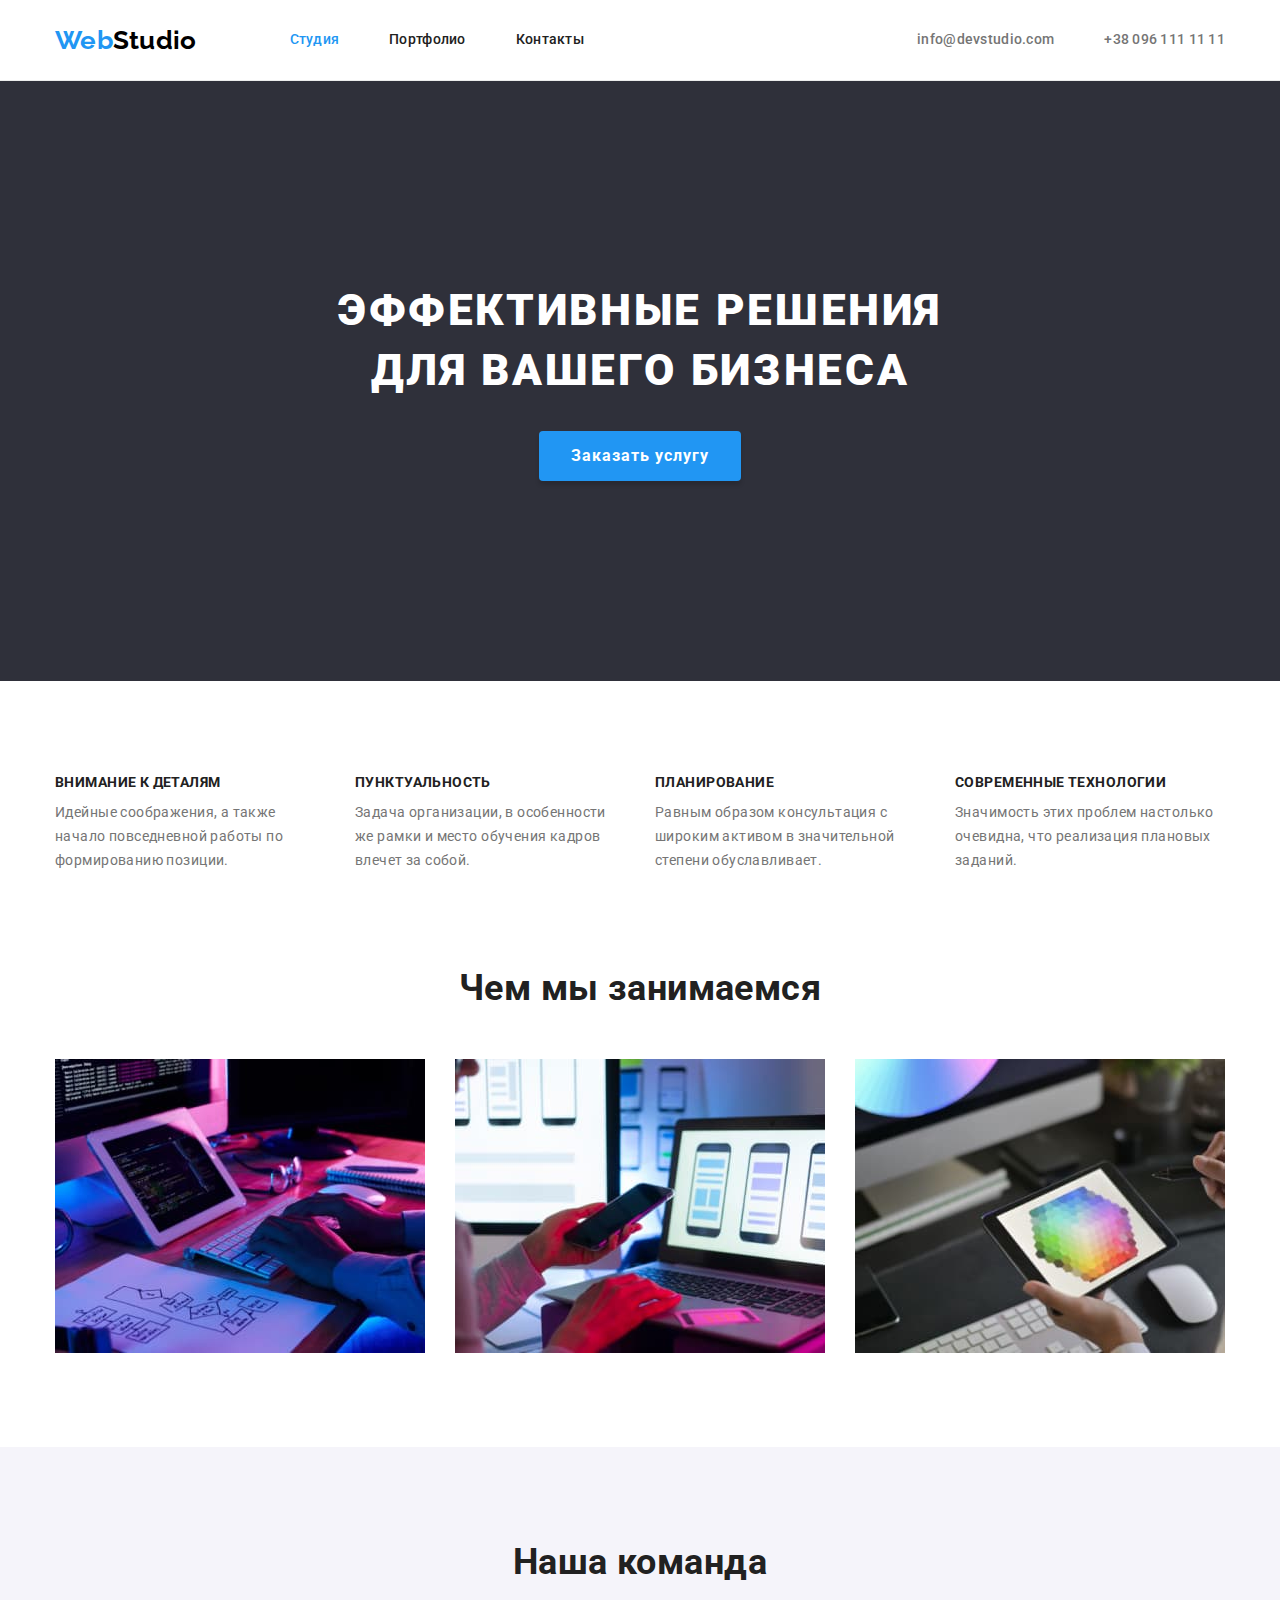
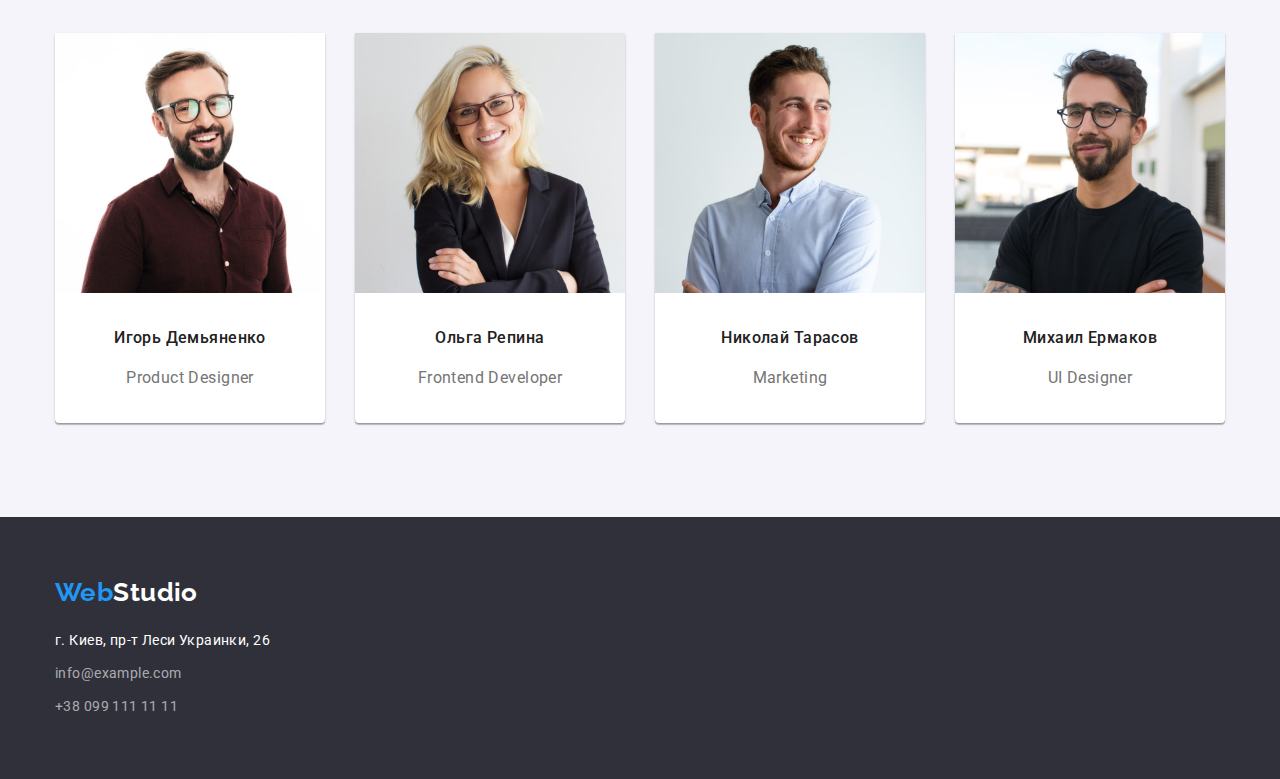
==== index.html @ a85995fd "добавляет контент" ====
<!DOCTYPE html>
<html lang="ru">
<head>
    <meta charset="UTF-8">
    <meta http-equiv="X-UA-Compatible" content="IE=edge">
    <meta name="viewport" content="width=device-width, initial-scale=1.0">
    <title>WebStudio</title>    
    <link rel="preconnect" href="https://fonts.gstatic.com">
    <link href="https://fonts.googleapis.com/css2?family=Raleway:wght@700&family=Roboto:wght@400;500;700;900&display=swap"
        rel="stylesheet">
    <link rel="stylesheet" href="https://cdnjs.cloudflare.com/ajax/libs/modern-normalize/1.0.0/modern-normalize.min.css" />
    <link rel="stylesheet" href="./css/styles.css">    
</head>
<body class="body">

    <!-- Шапка страницы -->
    <header class="header">
        <div class="container header-container">
            <nav class="navigation">
                <a class="logo" href="./index.html"><span class="logo-web">Web</span>Studio</a>
                <ul class="list menu">
                    <li class="menu-item"><a class="link nav-website curent" href="Студия">Студия</a></li>
                    <li class="menu-item"><a class="link nav-website" href="./portfolio.html">Портфолио</a></li>
                    <li class="menu-item"><a class="link nav-website" href="Контакты">Контакты</a></li>
                </ul>
            </nav>
            <ul class="list menu">
                <li class="menu-item"><a class="link" href="mailto:info@devstudio.com">info@devstudio.com</a></li>
                <li class="menu-item"><a class="link" href="tell:+380961111111">+38 096 111 11 11</a></li>
            </ul>
        </div>                                
    </header>

    <!-- Тело страницы -->
    <main>

        <!-- hero -->
        <section class="hero dark-bg">
            <div class="container ">
                <h1 class="heading">Эффективные решения для вашего бизнеса</h1>
                <button class="button" type="button">Заказать услугу</button>
            </div>    
        </section>

        <!-- Секция 2 -->
        <section class="title">
            <div class="container">
                <h2 class="title-list visually-hidden">Особености</h2>
                <ul class="list description">
                    <li class="description-item">
                        <h3 class="title-heading">Внимание к деталям</h3>
                        <p>Идейные соображения, а также начало повседневной работы по формированию позиции.</p>
                    </li>
                    <li class="description-item">
                        <h3 class="title-heading">Пунктуальность</h3>
                        <p>Задача организации, в особенности же рамки и место обучения кадров влечет за собой.</p>
                    </li>
                    <li class="description-item">
                        <h3 class="title-heading">Планирование</h3>
                        <p>Равным образом консультация с широким активом в значительной степени обуславливает.</p>
                    </li>
                    <li class="description-item">
                        <h3 class="title-heading">Современные технологии</h3>
                        <p>Значимость этих проблем настолько очевидна, что реализация плановых заданий.</p>
                    </li>
                </ul>
            </div>            
        </section>

        <!-- Секция 3 -->
        <section class="work">
            <div class="container">
                <h2 class="title-list">Чем мы занимаемся</h2>
                <ul class="list images">
                    <li class="images-item">
                        <img src="./images/box1.jpg" width="370" alt="компьютарные технологии">
                    </li>
                    <li class="images-item">
                        <img src="./images/box2.jpg" width="370" alt="мобилные приложения">
                    </li>
                    <li class="images-item">
                        <img src="./images/box3.jpg" width="370" alt="планшетная графика">
                    </li>
                </ul>
            </div>         
        </section>

        <!-- Секция 4 -->
        <section class="team">
            <div class="container">
                <h2 class="title-list">Наша команда</h2>
                <ul class="list team-list">
                    <li class="list-card">
                        <img src="./images/Игорь_Демьяненко.jpg" width="270" alt="фото">
                        <div class="developer-names">
                            <h3 class="card-heading">Игорь Демьяненко</h3>
                            <p lang="en">Product Designer</p>
                        </div>                        
                    </li>
                    <li class="list-card">
                        <img src="./images/Ольга_Репина.jpg" width="270" alt="фото">
                        <div class="developer-names">
                            <h3 class="card-heading">Ольга Репина</h3>
                            <p lang="en">Frontend Developer</p>
                        </div>
                    </li>
                    <li class="list-card">
                        <img src="./images/Николай_Тарасов.jpg" width="270" alt="фото">
                        <div class="developer-names">
                            <h3 class="card-heading">Николай Тарасов</h3>
                            <p lang="en">Marketing</p>
                        </div>                        
                    </li>
                    <li class="list-card">
                        <img src="./images/Михаил_Ермаков.jpg" width="270" alt="фото">
                        <div class="developer-names">
                            <h3 class="card-heading">Михаил Ермаков</h3>
                            <p lang="en">UI Designer</p>
                        </div>                        
                    </li>
                </ul>
            </div>            
        </section>
    </main>

    <!-- Подвал страницы -->
    <footer class="footer dark-bg">
        <div class="container">
            <a class="logo" href="./index.html"><span class="logo-web">Web</span>Studio</a>
            <address class="adres">
                <a class="link adres-link" href="https://goo.gl/maps/QiGwBbTiT5LWNv1y5" target="_blank" rel="noopener noreferrer">г.
                    Киев, пр-т Леси Украинки, 26</a>
            
                <ul class="list footer-list">
                    <li class="footer-link"><a class="link footer-nav" href="mailto:info@example.com">info@example.com</a></li>
                    <li class="footer-link"><a class="link footer-nav" href="tell:+380991111111">+38 099 111 11 11</a></li>
                </ul>
            </address>
        </div>        
    </footer>
</body>
</html>
---- css/styles.css ----
:root {
  --color-logo: #000000;
  --main-text-color: #757575;
  --title-color: #212121;
  --title-second-color: #ffffff;
  --hover-color: #2196f3;
  --button-hover-color: #188ce8;
  --dark-bg-color: #2f303a;
  --second-bg-color: #f5f4fa;
  --nav-footer-color: rgba(255, 255, 255, 0.6);
  --title-font: Roboto;

  --color-button-portfolio: #f5f4fa;
  --container-border-color: #eeeeee;
}

html {
  box-sizing: border-box;
}

*,
*::before,
*::after {
  box-sizing: inherit;
}

/* first page
header
fooer
*/

.body {
  font-family: var(--title-font), sans-serif;
  font-style: normal;
  font-weight: 400;
  font-size: 14px;
  line-height: 1.71;
  letter-spacing: 0.03em;
  color: var(--main-text-color);
}

h1,
h2,
h3,
h4,
h5,
h6,
p,
ul {
  margin: 0;
}

img {
  display: block;
  max-width: 100%;
  height: auto;
}

.visually-hidden {
  position: absolute !important;
  clip: rect(1px 1px 1px 1px);
  clip: rect(1px, 1px, 1px, 1px);
  padding: 0 !important;
  border: 0 !important;
  height: 1px !important;
  width: 1px !important;
  overflow: hidden;
}

.link {
  text-decoration: none;
  color: var(--main-text-color);
  padding-top: 20px;
  padding-bottom: 20px;
}

.link:hover,
.link:focus {
  color: var(--hover-color);
}

.button:hover,
.button:focus {
  background-color: var(--button-hover-color);
}

.list {
  margin-top: 0;
  margin-bottom: 0;
  padding-left: 0;
  list-style: none;
}

.header {
  border-bottom: 1px solid #ececec;

  font-weight: 500;
  font-size: 14px;
  line-height: 1.14;
  letter-spacing: 0.02em;
}

.container {
  width: 1200px;
  padding-left: 15px;
  padding-right: 15px;
  margin-left: auto;
  margin-right: auto;
}

.header-container {
  height: 80px;
}

.header .container {
  display: flex;
  justify-content: flex-end;
  align-items: center;
}

.navigation {
  display: flex;
  align-items: center;
  margin-right: auto;
}

.header .logo {
  margin-right: 93px;
}

.logo-web {
  color: var(--hover-color);
}

.logo {
  font-family: Raleway, sans-serif;
  font-weight: 700;
  font-size: 26px;
  line-height: 1.19;
  color: var(--color-logo);
  text-decoration: none;
}

.dark-bg .logo {
  --color-logo: var(--title-second-color);
}

.nav-website {
  color: var(--title-color);
}

.curent {
  color: var(--hover-color);
}

/* .curent:hover,
.curent:focus {
  color: var(--title-color);
} */

.dark-bg {
  background-color: var(--dark-bg-color);
}

.menu {
  display: inline-flex;
}

.menu-item:not(:last-child) {
  margin-right: 50px;
}

.hero {
  padding-bottom: 200px;
  padding-top: 200px;
}

.heading {
  font-weight: 900;
  font-size: 44px;
  line-height: 1.36;
  text-align: center;
  letter-spacing: 0.06em;
  text-transform: uppercase;
  color: var(--title-second-color);

  width: calc(100% / 12 * 7);
  margin-right: auto;
  margin-left: auto;
  margin-bottom: 30px;
}

.button {
  display: block;
  margin: auto;
  min-width: 200px;
  padding: 10px 32px;

  font-family: inherit;
  cursor: pointer;
  font-weight: 700;
  font-size: 16px;
  line-height: 1.88;
  letter-spacing: 0.06em;
  color: var(--title-second-color);
  background-color: var(--hover-color);
  box-shadow: 0px 4px 4px rgba(0, 0, 0, 0.15);
  border-radius: 4px;
  border: 0px;
}

.title {
  padding: 94px 0;
}

.title-list {
  font-weight: 700;
  font-size: 36px;
  line-height: 1.17;
  text-align: center;
  color: var(--title-color);
  margin-bottom: 50px;
}

.description {
  display: flex;
}

.description-item {
  width: 270px;
}

.description .description-item:not(:last-child) {
  margin-right: 30px;
}

.title-heading {
  font-weight: 700;
  font-size: 14px;
  line-height: 1.14;
  text-transform: uppercase;
  color: var(--title-color);

  margin-bottom: 10px;
}

.images {
  display: flex;
  flex-wrap: wrap;
  margin-left: -30px;
  margin-top: -30px;
}

.images-item {
  margin-left: 30px;
  margin-top: 30px;

  flex-basis: calc((100% - 3 * 30px) / 3);
}

.work {
  padding-bottom: 94px;
}

.team {
  background-color: var(--second-bg-color);
  padding-top: 94px;
  padding-bottom: 94px;
}

.team-list {
  display: flex;
  flex-wrap: wrap;
  margin-top: -30px;
  margin-left: -30px;
}

.list-card {
  flex-basis: calc((100% - 4 * 30px) / 4);
  margin-top: 30px;
  margin-left: 30px;

  font-size: 16px;
  line-height: 1.88;
  text-align: center;
  background: var(--title-second-color);
  box-shadow: 0px 1px 3px rgba(0, 0, 0, 0.12), 0px 1px 1px rgba(0, 0, 0, 0.14),
    0px 2px 1px rgba(0, 0, 0, 0.2);
  border-radius: 0px 0px 4px 4px;
}

.developer-names {
  padding: 30px;
}

.card-heading {
  margin-bottom: 10px;

  font-weight: 500;
  font-size: 16px;
  line-height: 1.88;
  color: var(--title-color);
}

/* .studio:hover,
.studio:focus {
  color: var(--hover-color);
} */

.footer {
  padding-top: 60px;
  padding-bottom: 60px;
}

.adres {
  margin-top: 20px;

  font-style: normal;
  font-size: 14px;
  line-height: 1.71;
}

.footer-list {
  margin-top: 9px;
}

.footer-link:not(:last-child) {
  margin-bottom: 9px;
}

.adres-link {
  color: var(--title-second-color);
  padding: 0;
}

.footer-nav {
  color: rgba(255, 255, 255, 0.6);
}

/* portfolio */
.body-portfolio {
  font-family: var(--title-font), sans-serif;
  font-style: normal;
  font-weight: 400;
  font-size: 16px;
  line-height: 1.88;
  letter-spacing: 0.03em;
  color: var(--main-text-color);
}

.section {
  padding-top: 94px;
  padding-bottom: 94px;
}

.button-nav {
  display: flex;
  align-items: center;
  justify-content: center;
  margin: auto;
  margin-bottom: 50px;
}

.button-item:not(:last-child) {
  margin-right: 8px;
}

.list-button {
  min-width: 73px;
  padding: 6px 22px;

  font-family: inherit;
  cursor: pointer;
  font-weight: 500;
  font-size: 16px;
  line-height: 1.63;
  text-align: center;
  color: var(--title-color);
  background-color: var(--color-button-portfolio);
  box-shadow: 0px 3px 1px rgba(0, 0, 0, 0.1), 0px 1px 2px rgba(0, 0, 0, 0.08),
    0px 2px 2px rgba(0, 0, 0, 0.12);
  border-radius: 4px;
  border: 0px;
}

/* .curent-button {
  background-color: var(--button-hover-color);
  color: var(--title-second-color);
}

.curent-button:hover,
.curent-button:focus {
  color: var(--title-color);
  background-color: var(--color-button-portfolio);
} */

.list-button:hover,
.list-button:focus {
  background-color: var(--hover-color);
  color: var(--title-second-color);
}

.box-navigation {
  display: flex;
  flex-wrap: wrap;
  margin-left: -30px;
  margin-top: -30px;
}

.box {
  margin-left: 30px;
  margin-top: 30px;
  flex-basis: calc((100% - 3 * 30px) / 3);

  background-color: var(--title-second-color);
  box-sizing: border-box;
}

.title-card {
  padding: 20px 24px;
  border-left: 1px solid var(--container-border-color);
  border-right: 1px solid var(--container-border-color);
  border-bottom: 1px solid var(--container-border-color);
}

.title-work {
  font-weight: 700;
  font-size: 18px;
  line-height: 2;
  letter-spacing: 0.06em;
  color: var(--title-color);
  margin-bottom: 4px;
}
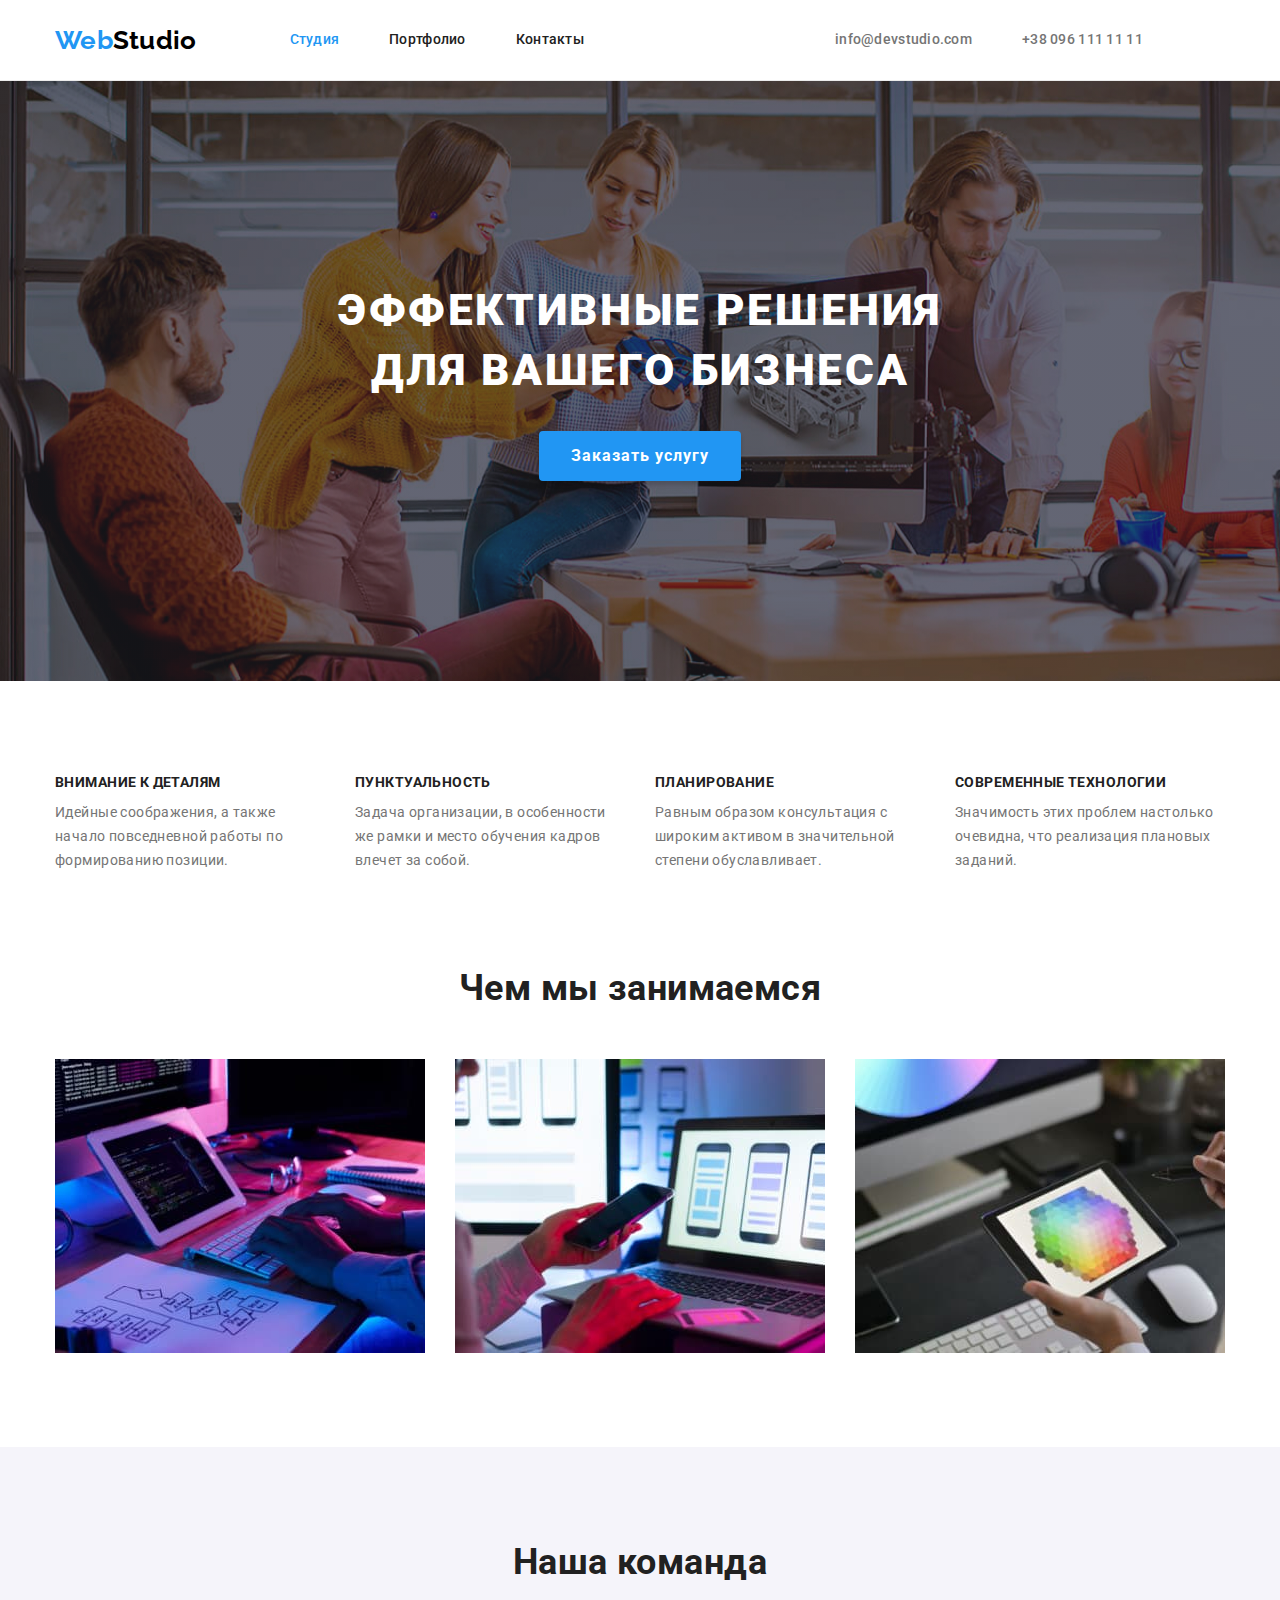
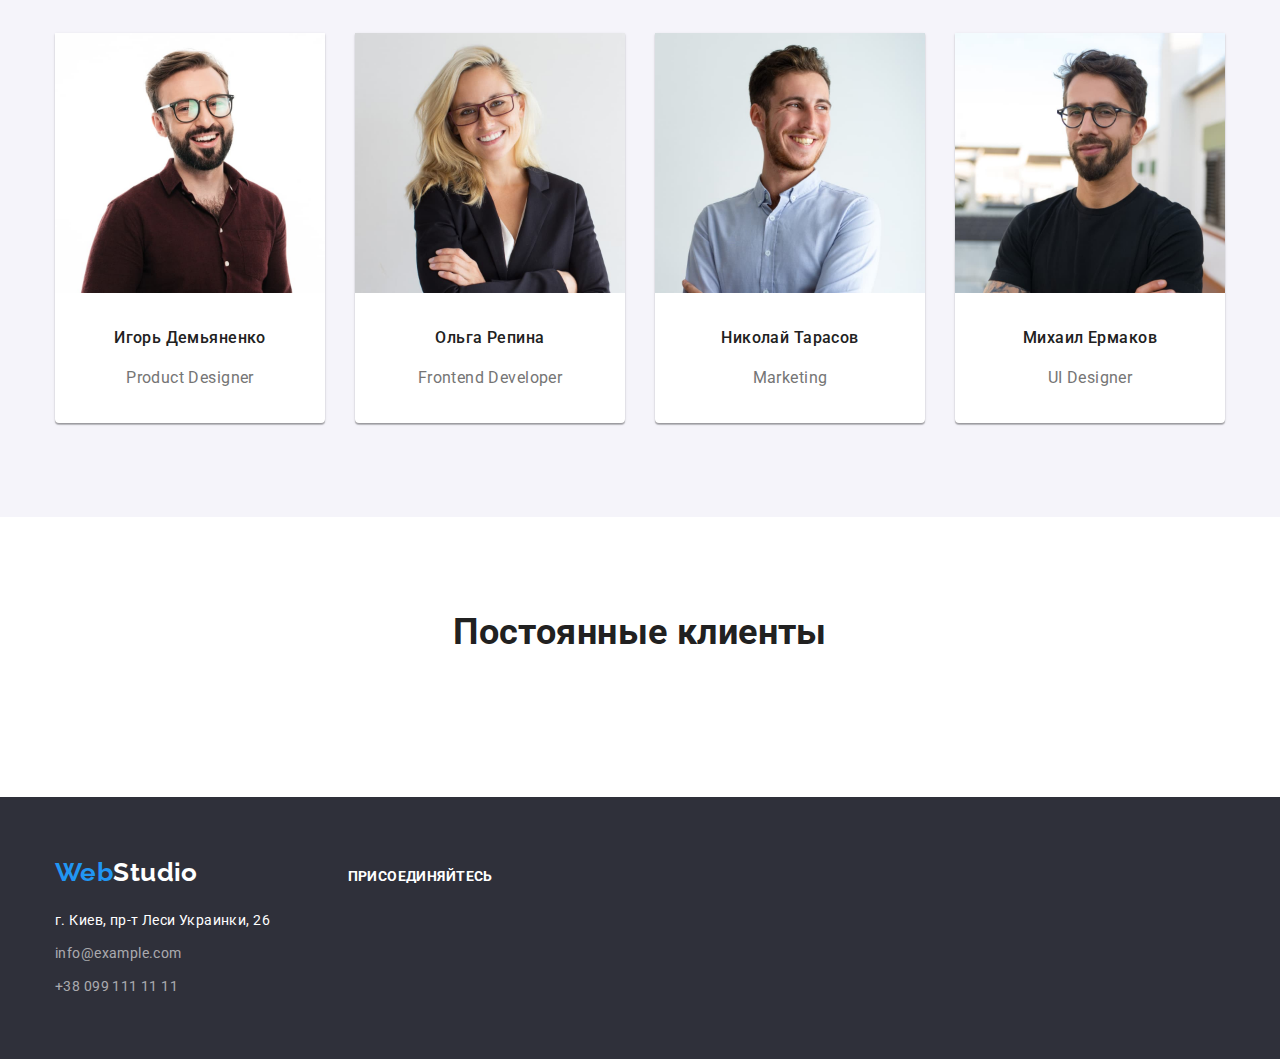
==== commit 95dbfe40: "размечает по сетке и добавляет img" ====
--- a/index.html
+++ b/index.html
@@ -36,7 +36,7 @@
 
         <!-- hero -->
         <section class="hero dark-bg">
-            <div class="container ">
+            <div class="container">
                 <h1 class="heading">Эффективные решения для вашего бизнеса</h1>
                 <button class="button" type="button">Заказать услугу</button>
             </div>    
@@ -121,21 +121,45 @@
                 </ul>
             </div>            
         </section>
+        <section class="clients">
+            <div class="container">
+                <h2 class="title-list">Постоянные клиенты</h2>
+                <ul class="list">
+                    <li></li>
+                    <li></li>
+                    <li></li>
+                    <li></li>
+                    <li></li>
+                    <li></li>
+                </ul>
+            </div>
+        </section>
     </main>
 
     <!-- Подвал страницы -->
     <footer class="footer dark-bg">
         <div class="container">
-            <a class="logo" href="./index.html"><span class="logo-web">Web</span>Studio</a>
-            <address class="adres">
-                <a class="link adres-link" href="https://goo.gl/maps/QiGwBbTiT5LWNv1y5" target="_blank" rel="noopener noreferrer">г.
-                    Киев, пр-т Леси Украинки, 26</a>
-            
-                <ul class="list footer-list">
-                    <li class="footer-link"><a class="link footer-nav" href="mailto:info@example.com">info@example.com</a></li>
-                    <li class="footer-link"><a class="link footer-nav" href="tell:+380991111111">+38 099 111 11 11</a></li>
+            <section class="footer-map">
+                <a class="logo" href="./index.html"><span class="logo-web">Web</span>Studio</a>
+                <address class="adres">
+                    <a class="link adres-link" href="https://goo.gl/maps/QiGwBbTiT5LWNv1y5" target="_blank" rel="noopener noreferrer">г.
+                        Киев, пр-т Леси Украинки, 26</a>
+                
+                    <ul class="list footer-list">
+                        <li class="footer-link"><a class="link footer-nav" href="mailto:info@example.com">info@example.com</a></li>
+                        <li class="footer-link"><a class="link footer-nav" href="tell:+380991111111">+38 099 111 11 11</a></li>
+                    </ul>
+                </address>
+            </section>            
+            <section class="social-site">
+                <h3 class="title-heading">присоединяйтесь</h3>
+                <ul class="list">
+                    <li></li>
+                    <li></li>
+                    <li></li>
+                    <li></li>
                 </ul>
-            </address>
+            </section>
         </div>        
     </footer>
 </body>
--- a/css/styles.css
+++ b/css/styles.css
@@ -139,6 +139,7 @@
   line-height: 1.19;
   color: var(--color-logo);
   text-decoration: none;
+  flex-basis: calc(100% / 12 * 2);
 }
 
 .dark-bg .logo {
@@ -164,6 +165,7 @@
 
 .menu {
   display: inline-flex;
+  flex-basis: calc(100% / 12 * 4);
 }
 
 .menu-item:not(:last-child) {
@@ -173,6 +175,11 @@
 .hero {
   padding-bottom: 200px;
   padding-top: 200px;
+  background-image: linear-gradient(
+      rgba(47, 48, 58, 0.4),
+      rgba(47, 48, 58, 0.4)
+    ),
+    url(../images/hero/img-hero.jpg);
 }
 
 .heading {
@@ -220,6 +227,7 @@
   text-align: center;
   color: var(--title-color);
   margin-bottom: 50px;
+  flex-basis: calc(100% / 12 * 4);
 }
 
 .description {
@@ -227,7 +235,7 @@
 }
 
 .description-item {
-  width: 270px;
+  flex-basis: calc(100% / 12 * 3);
 }
 
 .description .description-item:not(:last-child) {
@@ -254,7 +262,7 @@
 .images-item {
   margin-left: 30px;
   margin-top: 30px;
-
+  width: calc(100% / 12 * 4);
   flex-basis: calc((100% - 3 * 30px) / 3);
 }
 
@@ -276,6 +284,7 @@
 }
 
 .list-card {
+  width: calc(100% / 12 * 3);
   flex-basis: calc((100% - 4 * 30px) / 4);
   margin-top: 30px;
   margin-left: 30px;
@@ -302,6 +311,11 @@
   color: var(--title-color);
 }
 
+.clients {
+  padding-top: 94px;
+  padding-bottom: 94px;
+}
+
 /* .studio:hover,
 .studio:focus {
   color: var(--hover-color);
@@ -312,6 +326,19 @@
   padding-bottom: 60px;
 }
 
+.footer .container {
+  display: flex;
+}
+
+.footer-map {
+  display: inline-block;
+  flex-basis: calc(100% / 12 * 3);
+}
+
+.social-site {
+  padding-top: 12px;
+}
+
 .adres {
   margin-top: 20px;
 
@@ -335,6 +362,10 @@
 
 .footer-nav {
   color: rgba(255, 255, 255, 0.6);
+}
+
+.dark-bg .title-heading {
+  --title-color: var(--title-second-color);
 }
 
 /* portfolio */
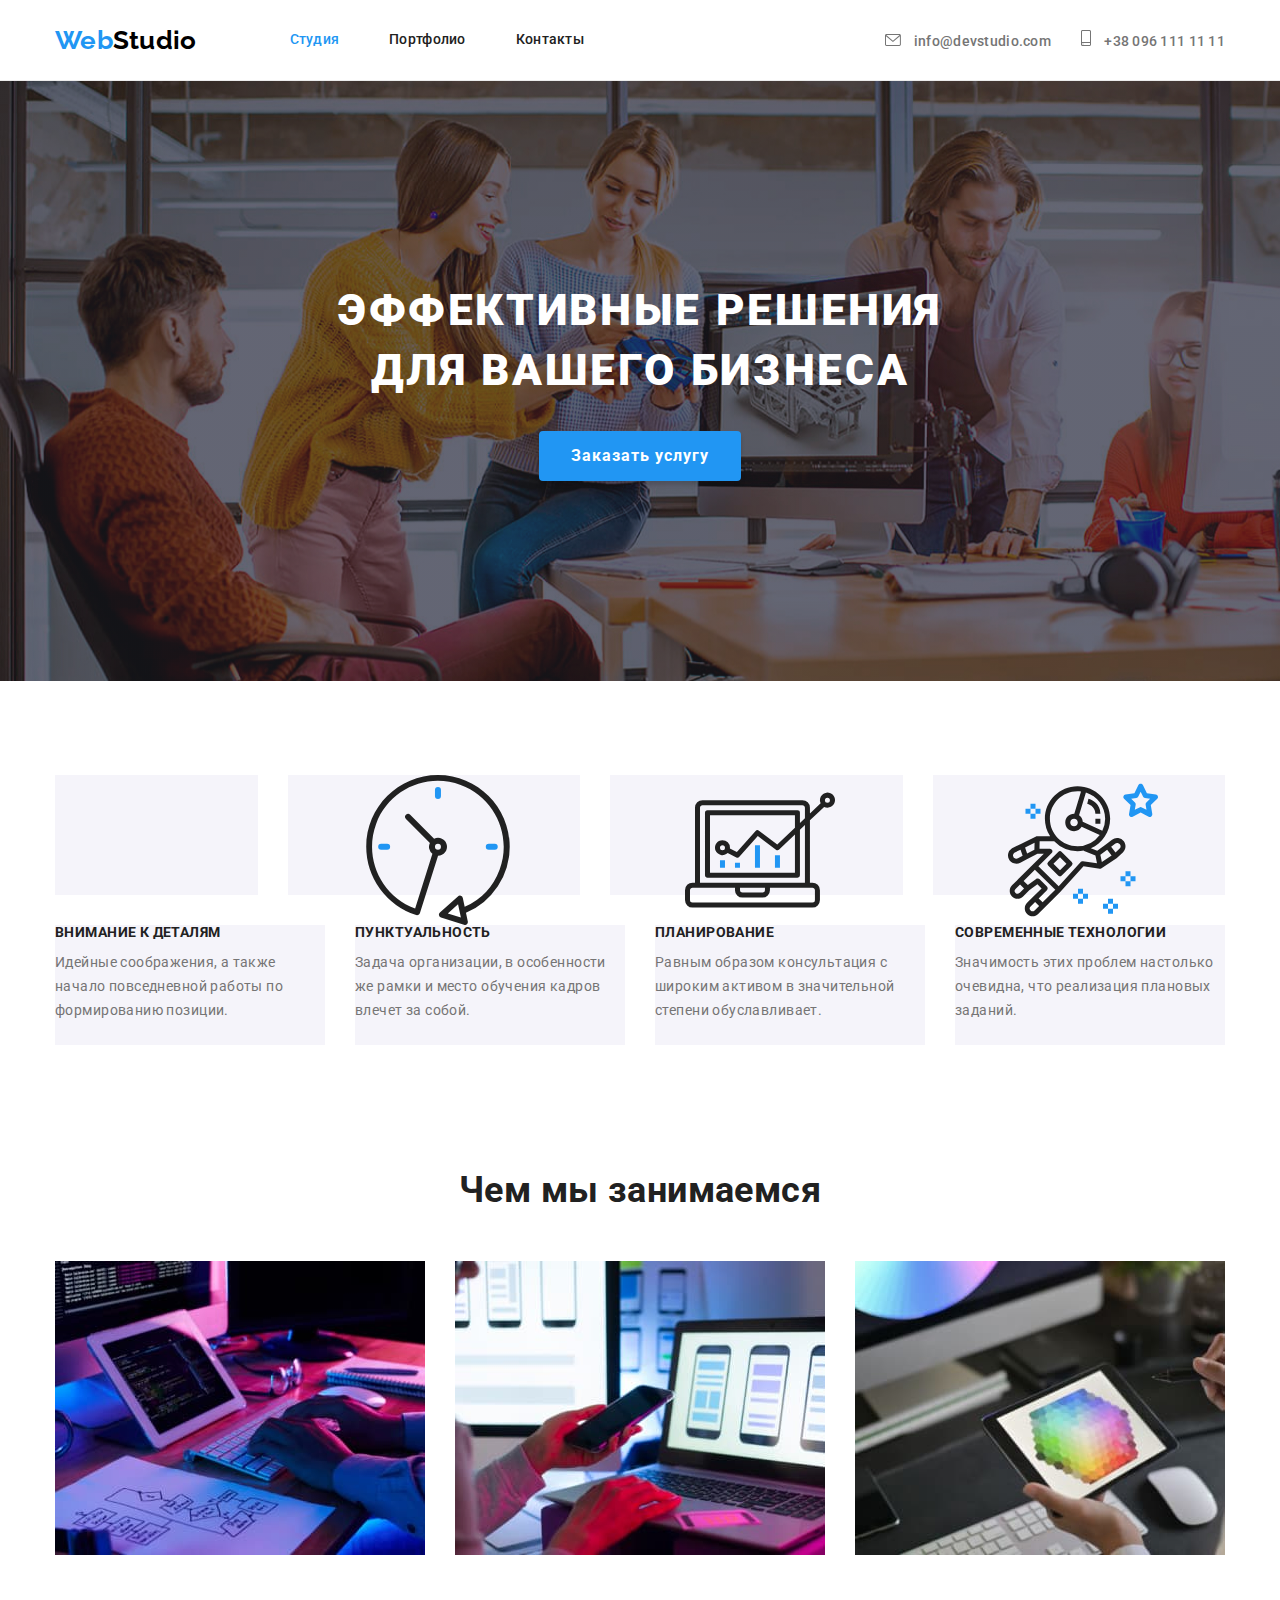
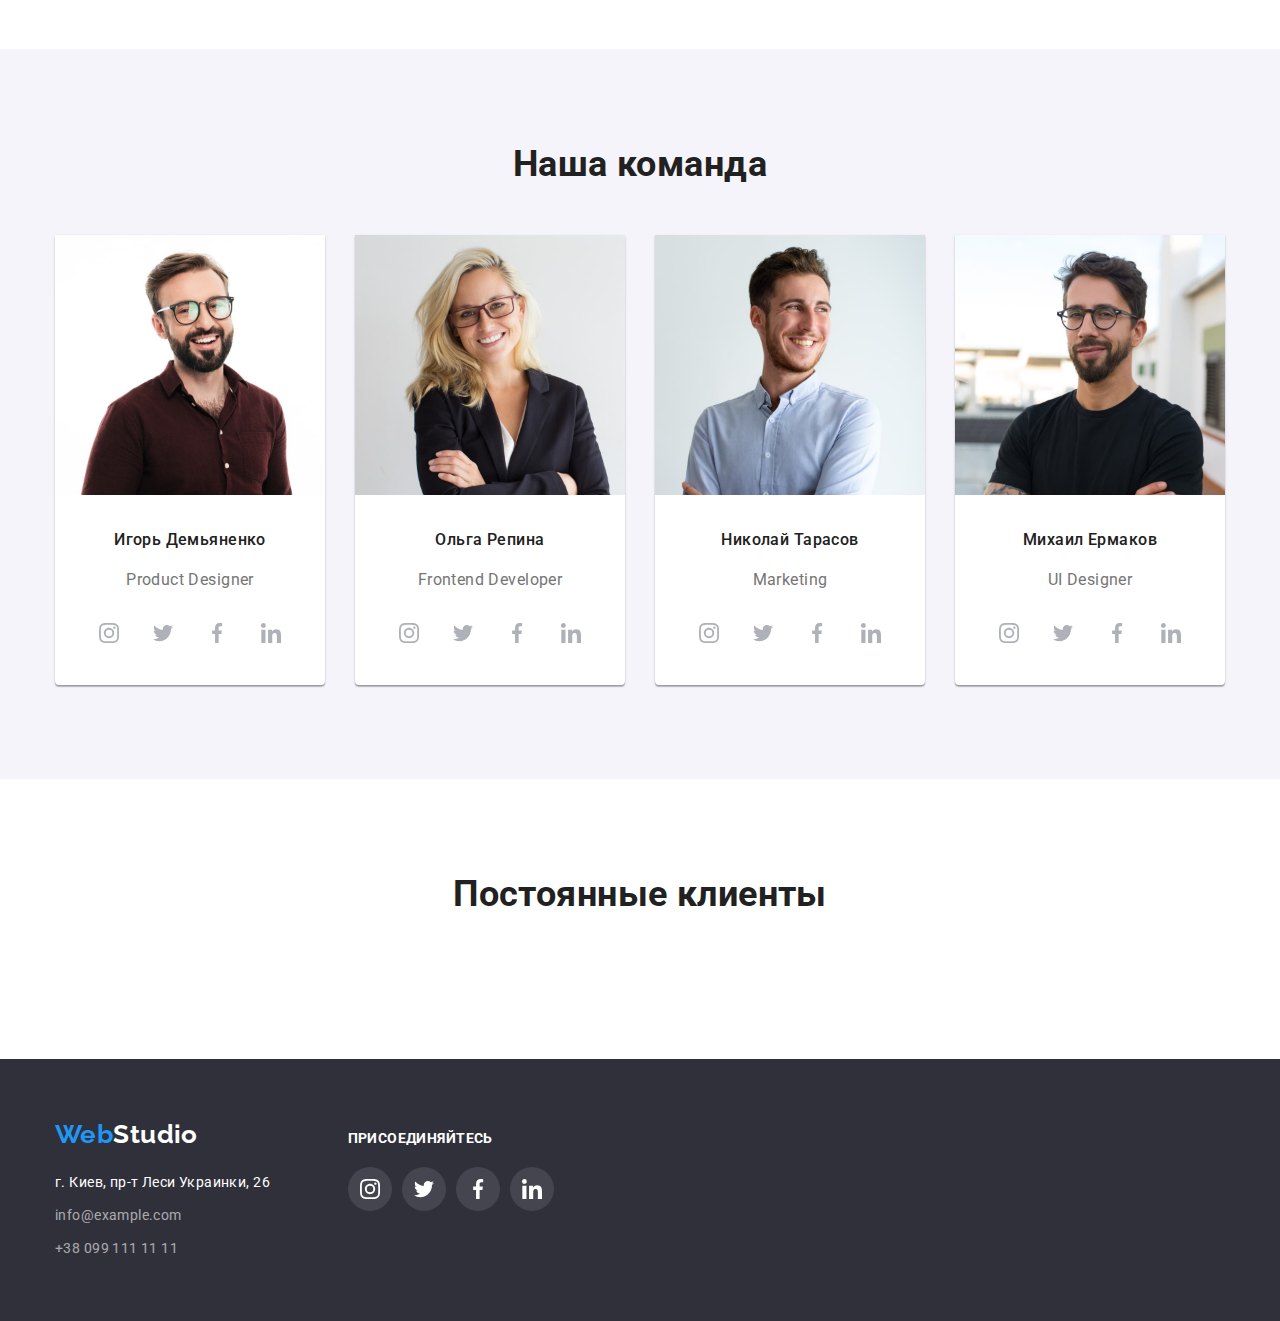
==== commit c4366898: "файлы svg" ====
--- a/index.html
+++ b/index.html
@@ -24,9 +24,21 @@
                     <li class="menu-item"><a class="link nav-website" href="Контакты">Контакты</a></li>
                 </ul>
             </nav>
-            <ul class="list menu">
-                <li class="menu-item"><a class="link" href="mailto:info@devstudio.com">info@devstudio.com</a></li>
-                <li class="menu-item"><a class="link" href="tell:+380961111111">+38 096 111 11 11</a></li>
+            <ul class="list menu menu-link">
+                <li class="menu-item contacts">
+                    <a class="link" href="mailto:info@devstudio.com">
+                        <svg class="icon-mail">
+                            <use href="./images/icons-svg/header/sprite.svg#icon-envelope"></use>
+                        </svg>
+                        info@devstudio.com</a>
+                </li>
+                <li class="menu-item contacts">
+                    <a class="link" href="tell:+380961111111">
+                        <svg class="icon-phone">
+                            <use href="./images/icons-svg/header/sprite.svg#icon-smartphone"></use>
+                        </svg>
+                        +38 096 111 11 11</a>
+                </li>
             </ul>
         </div>                                
     </header>
@@ -46,24 +58,43 @@
         <section class="title">
             <div class="container">
                 <h2 class="title-list visually-hidden">Особености</h2>
+                <ul class="list description">
+                    <li class="description-item"></li>
+
+                    <li class="description-item">
+                        <svg class="icon">
+                            <use href="./images/icons-svg/section-two/sprite.svg#icon-clock"></use>
+                        </svg>
+                    </li>
+                    <li class="description-item">
+                        <svg class="icon">
+                            <use href="./images/icons-svg/section-two/sprite.svg#icon-diagram"></use>
+                        </svg>
+                    </li>
+                    <li class="description-item">
+                        <svg class="icon">
+                            <use href="./images/icons-svg/section-two/sprite.svg#icon-astronaut"></use>
+                        </svg>
+                    </li>
+                </ul>
                 <ul class="list description">
                     <li class="description-item">
                         <h3 class="title-heading">Внимание к деталям</h3>
                         <p>Идейные соображения, а также начало повседневной работы по формированию позиции.</p>
                     </li>
-                    <li class="description-item">
+                    <li class="description-item">                        
                         <h3 class="title-heading">Пунктуальность</h3>
                         <p>Задача организации, в особенности же рамки и место обучения кадров влечет за собой.</p>
                     </li>
-                    <li class="description-item">
+                    <li class="description-item">                        
                         <h3 class="title-heading">Планирование</h3>
                         <p>Равным образом консультация с широким активом в значительной степени обуславливает.</p>
                     </li>
-                    <li class="description-item">
+                    <li class="description-item">                        
                         <h3 class="title-heading">Современные технологии</h3>
                         <p>Значимость этих проблем настолько очевидна, что реализация плановых заданий.</p>
                     </li>
-                </ul>
+                </ul>                               
             </div>            
         </section>
 
@@ -94,28 +125,148 @@
                         <img src="./images/Игорь_Демьяненко.jpg" width="270" alt="фото">
                         <div class="developer-names">
                             <h3 class="card-heading">Игорь Демьяненко</h3>
-                            <p lang="en">Product Designer</p>
+                            <p class="profession" lang="en">Product Designer</p>
+                            <ul class="list social-icons">
+                                <li class="social-icons-item">
+                                    <a href="" class="social-icons-link" target="_blank" rel="noopener noreferrer">
+                                        <svg class="icon">
+                                            <use href="./images/icons-svg/social-network/sprite.svg#icon-instagram"></use>
+                                        </svg>
+                                    </a>
+                                </li>
+                                <li class="social-icons-item">
+                                    <a href="" class="social-icons-link" target="_blank" rel="noopener noreferrer">
+                                        <svg class="icon">
+                                            <use href="./images/icons-svg/social-network/sprite.svg#icon-twitter"></use>
+                                        </svg>
+                                    </a>
+                                </li>
+                                <li class="social-icons-item">
+                                    <a href="" class="social-icons-link" target="_blank" rel="noopener noreferrer">
+                                        <svg class="icon">
+                                            <use href="./images/icons-svg/social-network/sprite.svg#icon-facebook"></use>
+                                        </svg>
+                                    </a>
+                                </li>
+                                <li class="social-icons-item">
+                                    <a href="" class="social-icons-link" target="_blank" rel="noopener noreferrer">
+                                        <svg class="icon">
+                                            <use href="./images/icons-svg/social-network/sprite.svg#icon-linkedin"></use>
+                                        </svg>
+                                    </a>
+                                </li>
+                            </ul>
                         </div>                        
                     </li>
                     <li class="list-card">
                         <img src="./images/Ольга_Репина.jpg" width="270" alt="фото">
                         <div class="developer-names">
                             <h3 class="card-heading">Ольга Репина</h3>
-                            <p lang="en">Frontend Developer</p>
+                            <p class="profession" lang="en">Frontend Developer</p>
+                            <ul class="list social-icons">
+                                <li class="social-icons-item">
+                                    <a href="" class="social-icons-link" target="_blank" rel="noopener noreferrer">
+                                        <svg class="icon">
+                                            <use href="./images/icons-svg/social-network/sprite.svg#icon-instagram"></use>
+                                        </svg>
+                                    </a>
+                                </li>
+                                <li class="social-icons-item">
+                                    <a href="" class="social-icons-link" target="_blank" rel="noopener noreferrer">
+                                        <svg class="icon">
+                                            <use href="./images/icons-svg/social-network/sprite.svg#icon-twitter"></use>
+                                        </svg>
+                                    </a>
+                                </li>
+                                <li class="social-icons-item">
+                                    <a href="" class="social-icons-link" target="_blank" rel="noopener noreferrer">
+                                        <svg class="icon">
+                                            <use href="./images/icons-svg/social-network/sprite.svg#icon-facebook"></use>
+                                        </svg>
+                                    </a>
+                                </li>
+                                <li class="social-icons-item">
+                                    <a href="" class="social-icons-link" target="_blank" rel="noopener noreferrer">
+                                        <svg class="icon">
+                                            <use href="./images/icons-svg/social-network/sprite.svg#icon-linkedin"></use>
+                                        </svg>
+                                    </a>
+                                </li>
+                            </ul>
                         </div>
                     </li>
                     <li class="list-card">
                         <img src="./images/Николай_Тарасов.jpg" width="270" alt="фото">
                         <div class="developer-names">
                             <h3 class="card-heading">Николай Тарасов</h3>
-                            <p lang="en">Marketing</p>
+                            <p class="profession" lang="en">Marketing</p>
+                            <ul class="list social-icons">
+                                <li class="social-icons-item">
+                                    <a href="" class="social-icons-link" target="_blank" rel="noopener noreferrer">
+                                        <svg class="icon">
+                                            <use href="./images/icons-svg/social-network/sprite.svg#icon-instagram"></use>
+                                        </svg>
+                                    </a>
+                                </li>
+                                <li class="social-icons-item">
+                                    <a href="" class="social-icons-link" target="_blank" rel="noopener noreferrer">
+                                        <svg class="icon">
+                                            <use href="./images/icons-svg/social-network/sprite.svg#icon-twitter"></use>
+                                        </svg>
+                                    </a>
+                                </li>
+                                <li class="social-icons-item">
+                                    <a href="" class="social-icons-link" target="_blank" rel="noopener noreferrer">
+                                        <svg class="icon">
+                                            <use href="./images/icons-svg/social-network/sprite.svg#icon-facebook"></use>
+                                        </svg>
+                                    </a>
+                                </li>
+                                <li class="social-icons-item">
+                                    <a href="" class="social-icons-link" target="_blank" rel="noopener noreferrer">
+                                        <svg class="icon">
+                                            <use href="./images/icons-svg/social-network/sprite.svg#icon-linkedin"></use>
+                                        </svg>
+                                    </a>
+                                </li>
+                            </ul>
                         </div>                        
                     </li>
                     <li class="list-card">
                         <img src="./images/Михаил_Ермаков.jpg" width="270" alt="фото">
                         <div class="developer-names">
                             <h3 class="card-heading">Михаил Ермаков</h3>
-                            <p lang="en">UI Designer</p>
+                            <p class="profession" lang="en">UI Designer</p>
+                            <ul class="list social-icons">
+                                <li class="social-icons-item">
+                                    <a href="" class="social-icons-link" target="_blank" rel="noopener noreferrer">
+                                        <svg class="icon">
+                                            <use href="./images/icons-svg/social-network/sprite.svg#icon-instagram"></use>
+                                        </svg>
+                                    </a>
+                                </li>
+                                <li class="social-icons-item">
+                                    <a href="" class="social-icons-link" target="_blank" rel="noopener noreferrer">
+                                        <svg class="icon">
+                                            <use href="./images/icons-svg/social-network/sprite.svg#icon-twitter"></use>
+                                        </svg>
+                                    </a>
+                                </li>
+                                <li class="social-icons-item">
+                                    <a href="" class="social-icons-link" target="_blank" rel="noopener noreferrer">
+                                        <svg class="icon">
+                                            <use href="./images/icons-svg/social-network/sprite.svg#icon-facebook"></use>
+                                        </svg>
+                                    </a>
+                                </li>
+                                <li class="social-icons-item">
+                                    <a href="" class="social-icons-link" target="_blank" rel="noopener noreferrer">
+                                        <svg class="icon">
+                                            <use href="./images/icons-svg/social-network/sprite.svg#icon-linkedin"></use>
+                                        </svg>
+                                    </a>
+                                </li>
+                            </ul>
                         </div>                        
                     </li>
                 </ul>
@@ -153,11 +304,35 @@
             </section>            
             <section class="social-site">
                 <h3 class="title-heading">присоединяйтесь</h3>
-                <ul class="list">
-                    <li></li>
-                    <li></li>
-                    <li></li>
-                    <li></li>
+                <ul class="list social-icons">
+                    <li class="social-icons-item">
+                        <a href="" class="social-icons-link" target="_blank" rel="noopener noreferrer">
+                            <svg class="icon">
+                                <use href="./images/icons-svg/social-network/sprite.svg#icon-instagram"></use>
+                            </svg>
+                        </a>
+                    </li>
+                    <li class="social-icons-item">
+                        <a href="" class="social-icons-link" target="_blank" rel="noopener noreferrer">
+                            <svg class="icon">
+                                <use href="./images/icons-svg/social-network/sprite.svg#icon-twitter"></use>
+                            </svg>
+                        </a>
+                    </li>
+                    <li class="social-icons-item">
+                        <a href="" class="social-icons-link" target="_blank" rel="noopener noreferrer">
+                            <svg class="icon">
+                                <use href="./images/icons-svg/social-network/sprite.svg#icon-facebook"></use>
+                            </svg>
+                        </a>
+                    </li>
+                    <li class="social-icons-item">
+                        <a href="" class="social-icons-link" target="_blank" rel="noopener noreferrer">
+                            <svg class="icon">
+                                <use href="./images/icons-svg/social-network/sprite.svg#icon-linkedin"></use>
+                            </svg>
+                        </a>
+                    </li>
                 </ul>
             </section>
         </div>        
--- a/css/styles.css
+++ b/css/styles.css
@@ -12,6 +12,8 @@
 
   --color-button-portfolio: #f5f4fa;
   --container-border-color: #eeeeee;
+
+  --color-social-icons: #afb1b8;
 }
 
 html {
@@ -139,7 +141,6 @@
   line-height: 1.19;
   color: var(--color-logo);
   text-decoration: none;
-  flex-basis: calc(100% / 12 * 2);
 }
 
 .dark-bg .logo {
@@ -165,11 +166,33 @@
 
 .menu {
   display: inline-flex;
-  flex-basis: calc(100% / 12 * 4);
 }
 
 .menu-item:not(:last-child) {
   margin-right: 50px;
+}
+
+.menu-link {
+  justify-content: flex-end;
+  align-items: baseline;
+}
+
+.contacts:not(:last-child) {
+  margin-right: 30px;
+}
+
+.contacts .icon-mail {
+  width: 16px;
+  height: 12px;
+  margin-right: 10px;
+  fill: currentColor;
+}
+
+.contacts .icon-phone {
+  width: 10px;
+  height: 16px;
+  margin-right: 10px;
+  fill: currentColor;
 }
 
 .hero {
@@ -227,7 +250,6 @@
   text-align: center;
   color: var(--title-color);
   margin-bottom: 50px;
-  flex-basis: calc(100% / 12 * 4);
 }
 
 .description {
@@ -235,7 +257,14 @@
 }
 
 .description-item {
-  flex-basis: calc(100% / 12 * 3);
+  width: 270px;
+  height: 120px;
+  background-color: var(--color-button-portfolio);
+  margin-bottom: 30px;
+}
+
+.description-item {
+  width: calc(100% / 12 * 3);
 }
 
 .description .description-item:not(:last-child) {
@@ -262,7 +291,6 @@
 .images-item {
   margin-left: 30px;
   margin-top: 30px;
-  width: calc(100% / 12 * 4);
   flex-basis: calc((100% - 3 * 30px) / 3);
 }
 
@@ -284,7 +312,6 @@
 }
 
 .list-card {
-  width: calc(100% / 12 * 3);
   flex-basis: calc((100% - 4 * 30px) / 4);
   margin-top: 30px;
   margin-left: 30px;
@@ -311,6 +338,30 @@
   color: var(--title-color);
 }
 
+.profession {
+  margin-bottom: 16px;
+}
+
+.social-icons {
+  display: inline-flex;
+}
+
+.social-icons-link {
+  display: flex;
+  justify-content: center;
+  align-items: center;
+  width: 44px;
+  height: 44px;
+  border-radius: 50%;
+  background-color: var(--title-second-color);
+}
+
+.social-icons .icon {
+  width: 20px;
+  height: 20px;
+  fill: var(--color-social-icons);
+}
+
 .clients {
   padding-top: 94px;
   padding-bottom: 94px;
@@ -332,11 +383,34 @@
 
 .footer-map {
   display: inline-block;
-  flex-basis: calc(100% / 12 * 3);
-}
-
-.social-site {
+  width: calc(100% / 12 * 3);
+}
+
+.social-site .title-heading {
   padding-top: 12px;
+  margin-bottom: 20px;
+}
+
+.social-site .social-icons-link {
+  background-color: rgba(255, 255, 255, 0.1);
+}
+
+.social-site .icon {
+  fill: var(--title-second-color);
+}
+
+.social-icons-link:hover,
+.social-icons-link:focus {
+  background-color: var(--hover-color);
+}
+
+.social-icons-link:hover .icon,
+.social-icons-link:focus .icon {
+  fill: var(--title-second-color);
+}
+
+.social-icons-item:not(:last-child) {
+  margin-right: 10px;
 }
 
 .adres {
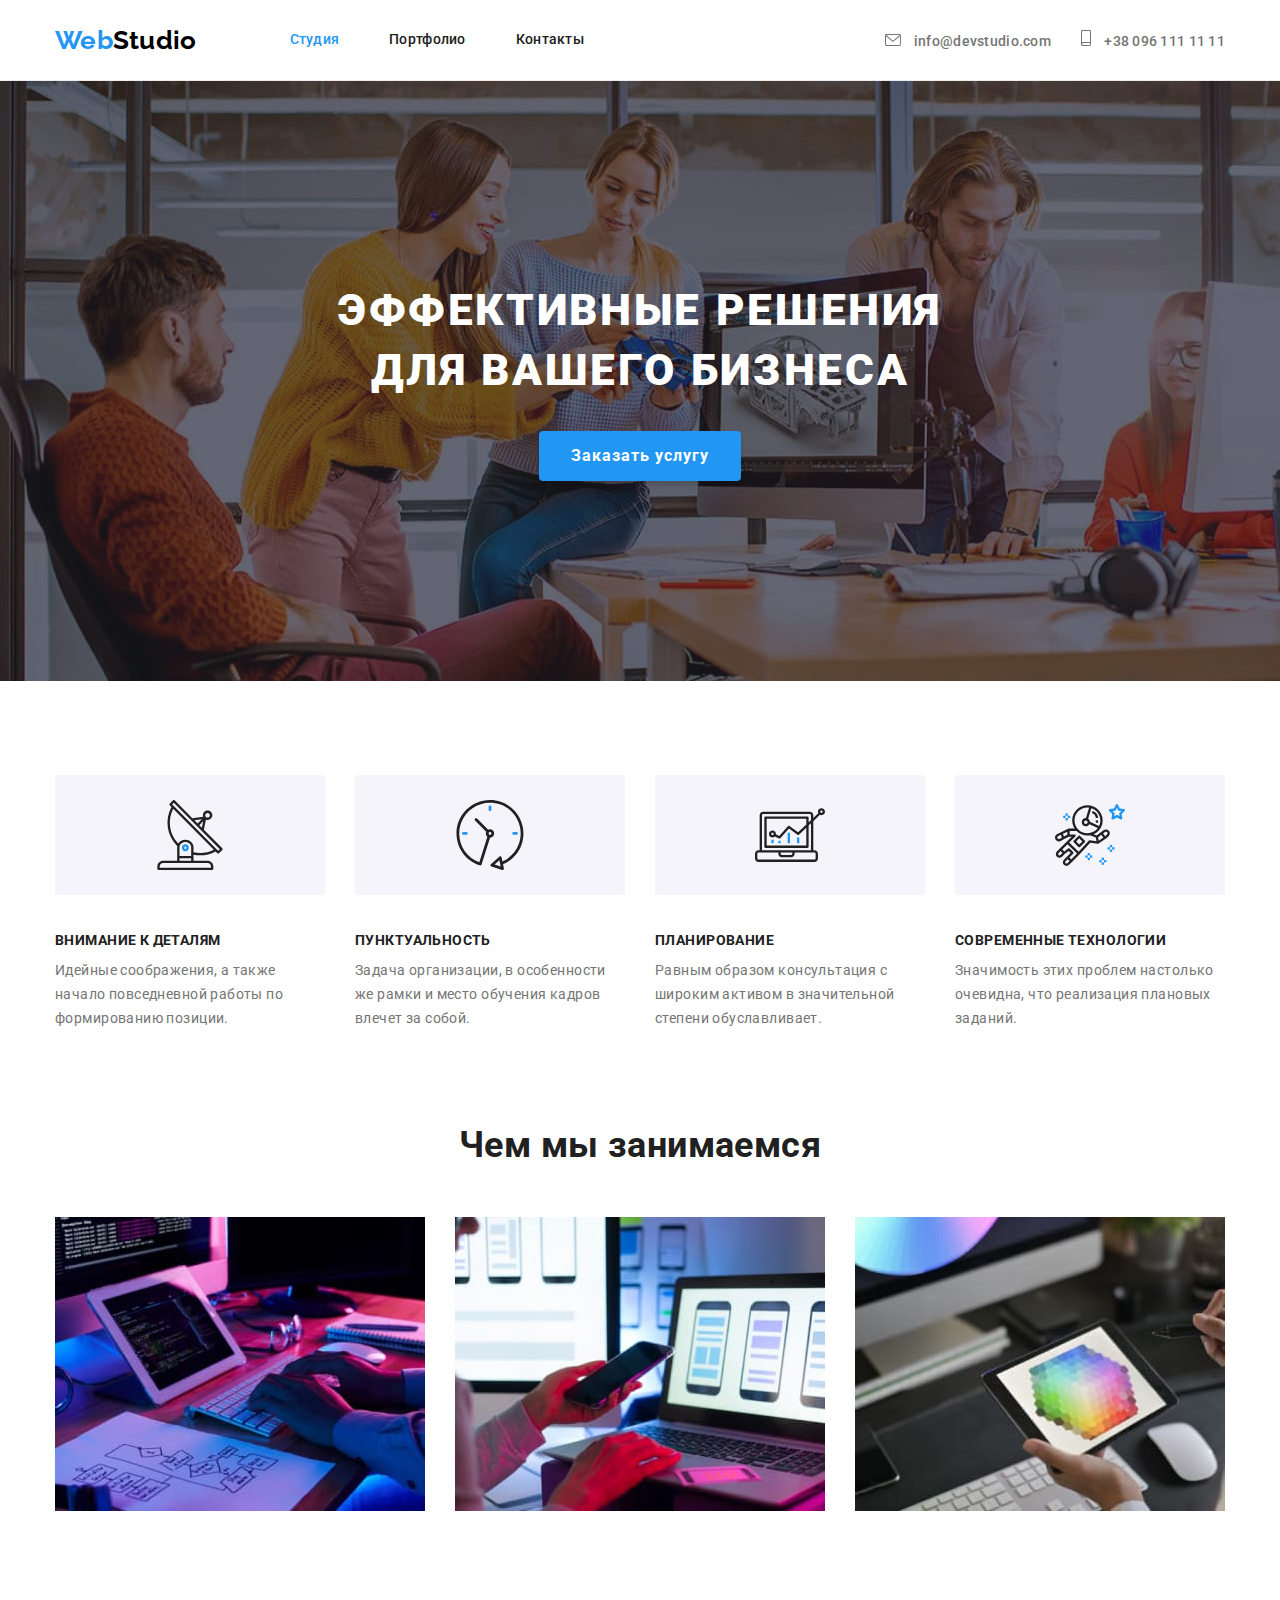
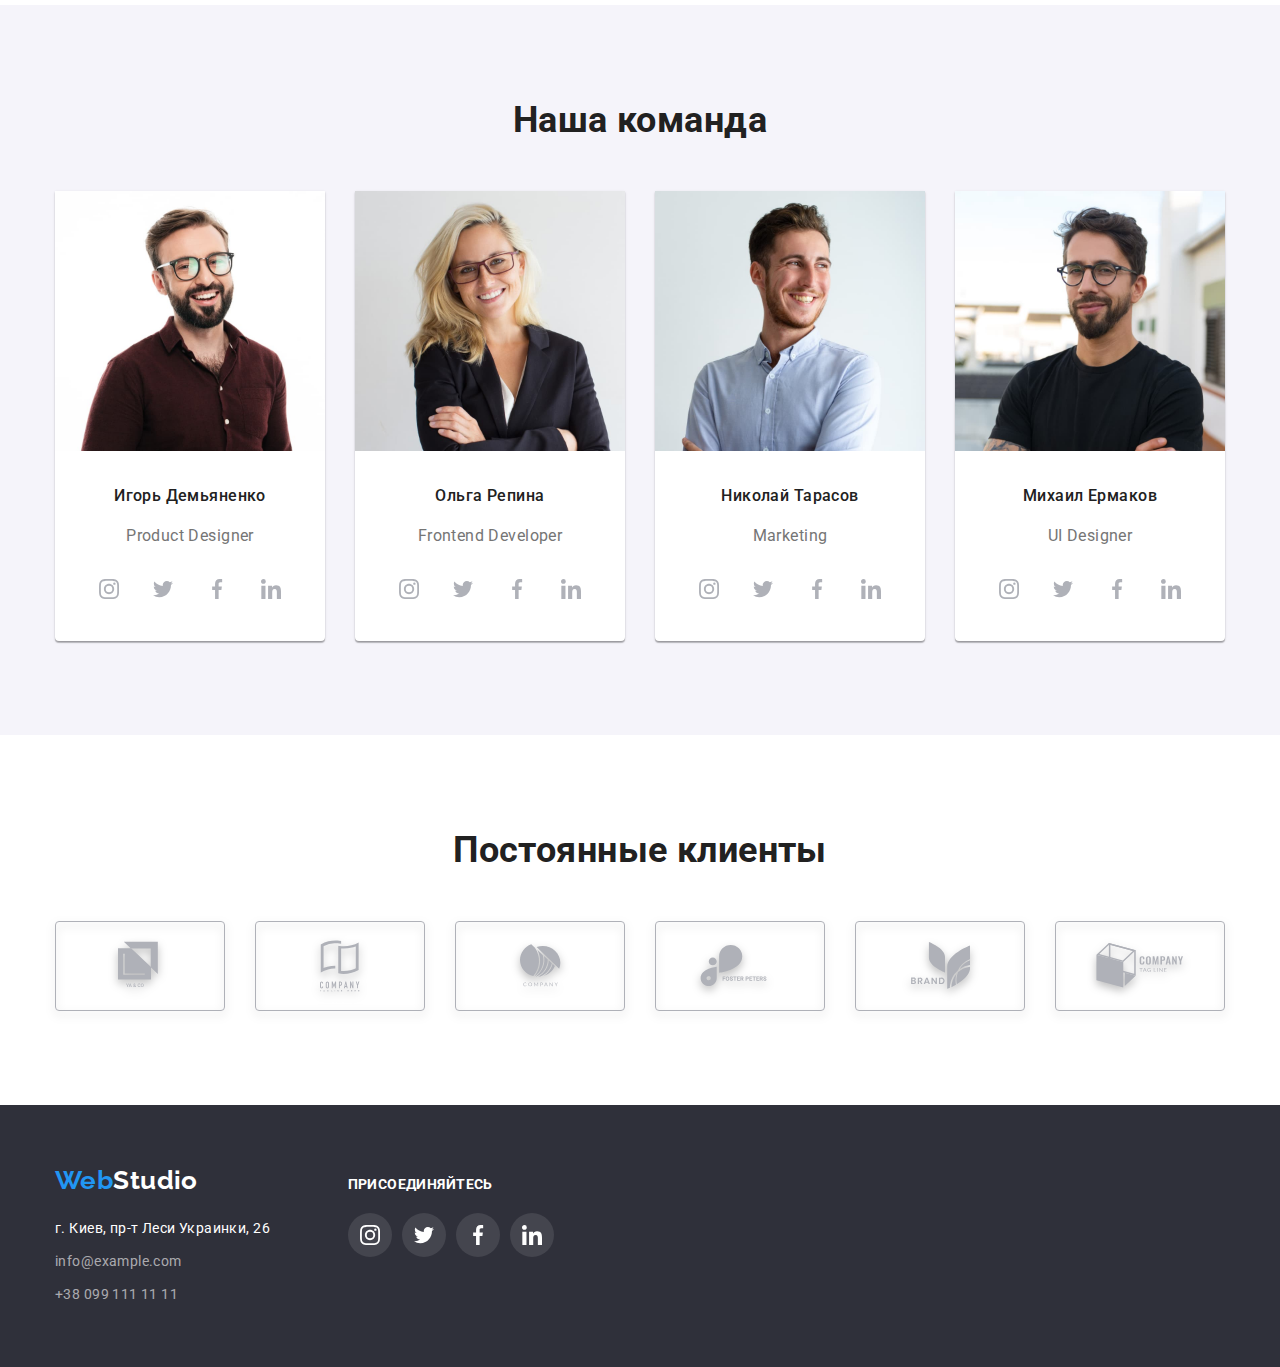
==== commit 9ac10dc2: "доделывает стили" ====
--- a/index.html
+++ b/index.html
@@ -57,40 +57,21 @@
         <!-- Секция 2 -->
         <section class="title">
             <div class="container">
-                <h2 class="title-list visually-hidden">Особености</h2>
+                <h2 class="title-list visually-hidden">Особености</h2>                    
                 <ul class="list description">
-                    <li class="description-item"></li>
-
-                    <li class="description-item">
-                        <svg class="icon">
-                            <use href="./images/icons-svg/section-two/sprite.svg#icon-clock"></use>
-                        </svg>
-                    </li>
-                    <li class="description-item">
-                        <svg class="icon">
-                            <use href="./images/icons-svg/section-two/sprite.svg#icon-diagram"></use>
-                        </svg>
-                    </li>
-                    <li class="description-item">
-                        <svg class="icon">
-                            <use href="./images/icons-svg/section-two/sprite.svg#icon-astronaut"></use>
-                        </svg>
-                    </li>
-                </ul>
-                <ul class="list description">
-                    <li class="description-item">
+                    <li class="description-item">                        
                         <h3 class="title-heading">Внимание к деталям</h3>
                         <p>Идейные соображения, а также начало повседневной работы по формированию позиции.</p>
                     </li>
-                    <li class="description-item">                        
+                    <li class="description-item">
                         <h3 class="title-heading">Пунктуальность</h3>
                         <p>Задача организации, в особенности же рамки и место обучения кадров влечет за собой.</p>
                     </li>
-                    <li class="description-item">                        
+                    <li class="description-item">
                         <h3 class="title-heading">Планирование</h3>
                         <p>Равным образом консультация с широким активом в значительной степени обуславливает.</p>
                     </li>
-                    <li class="description-item">                        
+                    <li class="description-item">
                         <h3 class="title-heading">Современные технологии</h3>
                         <p>Значимость этих проблем настолько очевидна, что реализация плановых заданий.</p>
                     </li>
@@ -128,28 +109,28 @@
                             <p class="profession" lang="en">Product Designer</p>
                             <ul class="list social-icons">
                                 <li class="social-icons-item">
-                                    <a href="" class="social-icons-link" target="_blank" rel="noopener noreferrer">
+                                    <a class="social-icons-link" href="" target="_blank" rel="noopener noreferrer">
                                         <svg class="icon">
                                             <use href="./images/icons-svg/social-network/sprite.svg#icon-instagram"></use>
                                         </svg>
                                     </a>
                                 </li>
                                 <li class="social-icons-item">
-                                    <a href="" class="social-icons-link" target="_blank" rel="noopener noreferrer">
+                                    <a class="social-icons-link" href="" target="_blank" rel="noopener noreferrer">
                                         <svg class="icon">
                                             <use href="./images/icons-svg/social-network/sprite.svg#icon-twitter"></use>
                                         </svg>
                                     </a>
                                 </li>
                                 <li class="social-icons-item">
-                                    <a href="" class="social-icons-link" target="_blank" rel="noopener noreferrer">
+                                    <a class="social-icons-link" href="" target="_blank" rel="noopener noreferrer">
                                         <svg class="icon">
                                             <use href="./images/icons-svg/social-network/sprite.svg#icon-facebook"></use>
                                         </svg>
                                     </a>
                                 </li>
                                 <li class="social-icons-item">
-                                    <a href="" class="social-icons-link" target="_blank" rel="noopener noreferrer">
+                                    <a class="social-icons-link" href="" target="_blank" rel="noopener noreferrer">
                                         <svg class="icon">
                                             <use href="./images/icons-svg/social-network/sprite.svg#icon-linkedin"></use>
                                         </svg>
@@ -275,13 +256,49 @@
         <section class="clients">
             <div class="container">
                 <h2 class="title-list">Постоянные клиенты</h2>
-                <ul class="list">
-                    <li></li>
-                    <li></li>
-                    <li></li>
-                    <li></li>
-                    <li></li>
-                    <li></li>
+                <ul class="list logo-clients">
+                    <li class="logotips">
+                        <a class="link partners-link" href="" target="_blank" rel="noopener noreferrer">                            
+                            <svg class="icon" width="44" height="50">
+                                <use href="./images/icons-svg/clients/sprite.svg#icon-ya--co"></use>
+                            </svg>
+                        </a>
+                    </li>
+                    <li class="logotips">
+                        <a class="link partners-link" href="" target="_blank" rel="noopener noreferrer">
+                            <svg class="icon" width="40" height="52">
+                                <use href="./images/icons-svg/clients/sprite.svg#icon-tagline"></use>
+                            </svg>
+                        </a>
+                    </li>
+                    <li class="logotips">
+                        <a class="link partners-link" href="" target="_blank" rel="noopener noreferrer">
+                            <svg class="icon" width="41" height="43">
+                                <use href="./images/icons-svg/clients/sprite.svg#icon-company"></use>
+                            </svg>
+                        </a>
+                    </li>
+                    <li class="logotips">
+                        <a class="link partners-link" href="" target="_blank" rel="noopener noreferrer">
+                            <svg class="icon" width="80" height="42">
+                                <use href="./images/icons-svg/clients/sprite.svg#icon-foster-peters"></use>
+                            </svg>
+                        </a>
+                    </li>
+                    <li class="logotips">
+                        <a class="link partners-link" href="" target="_blank" rel="noopener noreferrer">
+                            <svg class="icon"  width="59" height="47">
+                                <use href="./images/icons-svg/clients/sprite.svg#icon-brand"></use>
+                            </svg>
+                        </a>
+                    </li>
+                    <li class="logotips">
+                        <a class="link partners-link" href="" target="_blank" rel="noopener noreferrer">
+                            <svg class="icon"  width="88" height="45">
+                                <use href="./images/icons-svg/clients/sprite.svg#icon-tag-line"></use>
+                            </svg>
+                        </a>
+                    </li>
                 </ul>
             </div>
         </section>
--- a/css/styles.css
+++ b/css/styles.css
@@ -72,8 +72,8 @@
 .link {
   text-decoration: none;
   color: var(--main-text-color);
-  padding-top: 20px;
-  padding-bottom: 20px;
+  padding-top: 15px;
+  padding-bottom: 15px;
 }
 
 .link:hover,
@@ -196,6 +196,7 @@
 }
 
 .hero {
+  max-width: 1600px;
   padding-bottom: 200px;
   padding-top: 200px;
   background-image: linear-gradient(
@@ -254,21 +255,43 @@
 
 .description {
   display: flex;
+  flex-wrap: wrap;
+  margin-left: -30px;
+  margin-top: -30px;
 }
 
 .description-item {
+  margin-left: 30px;
+  margin-top: 30px;
+  flex-basis: calc((100% - 4 * 30px) / 4);
+}
+
+.description-item::before {
+  display: inline-block;
+  content: '';
   width: 270px;
   height: 120px;
+  margin-bottom: 30px;
+  border-radius: 4px;
   background-color: var(--color-button-portfolio);
-  margin-bottom: 30px;
-}
-
-.description-item {
-  width: calc(100% / 12 * 3);
-}
-
-.description .description-item:not(:last-child) {
-  margin-right: 30px;
+  background-repeat: no-repeat;
+  background-position: center;
+}
+
+.description-item:nth-child(1)::before {
+  background-image: url(../images/icons-svg/section-two/antenna.svg);
+}
+
+.description-item:nth-child(2)::before {
+  background-image: url(../images/icons-svg/section-two/clock.svg);
+}
+
+.description-item:nth-child(3)::before {
+  background-image: url(../images/icons-svg/section-two/diagram.svg);
+}
+
+.description-item:nth-child(4)::before {
+  background-image: url(../images/icons-svg/section-two/astronaut.svg);
 }
 
 .title-heading {
@@ -367,10 +390,47 @@
   padding-bottom: 94px;
 }
 
-/* .studio:hover,
-.studio:focus {
-  color: var(--hover-color);
-} */
+.logo-clients {
+  display: inline-flex;
+  flex-wrap: wrap;
+  margin-top: -30px;
+  margin-left: -30px;
+}
+
+.logotips {
+  margin-top: 30px;
+  margin-left: 30px;
+  width: calc(100% / 12 * 2);
+  flex-basis: calc((100% - 6 * 30px) / 6);
+}
+
+.partners-link {
+  display: flex;
+  justify-content: center;
+  align-items: center;
+  padding: 0;
+  width: 170px;
+  height: 90px;
+  border: 1px solid var(--color-social-icons);
+  border-radius: 4px;
+  filter: drop-shadow(0px 4px 4px rgba(0, 0, 0, 0.25));
+  background-repeat: no-repeat;
+  background-position: center;
+}
+
+.logotips .icon {
+  fill: var(--color-social-icons);
+}
+
+.logotips:hover .partners-link,
+.logotips:focus .partners-link {
+  border-color: currentColor;
+}
+
+.logotips:hover .icon,
+.logotips:focus .icon {
+  fill: currentColor;
+}
 
 .footer {
   padding-top: 60px;
@@ -482,8 +542,6 @@
   text-align: center;
   color: var(--title-color);
   background-color: var(--color-button-portfolio);
-  box-shadow: 0px 3px 1px rgba(0, 0, 0, 0.1), 0px 1px 2px rgba(0, 0, 0, 0.08),
-    0px 2px 2px rgba(0, 0, 0, 0.12);
   border-radius: 4px;
   border: 0px;
 }
@@ -503,6 +561,9 @@
 .list-button:focus {
   background-color: var(--hover-color);
   color: var(--title-second-color);
+  box-shadow: 0px 3px 1px rgba(0, 0, 0, 0.1), 0px 1px 2px rgba(0, 0, 0, 0.08),
+    0px 2px 2px rgba(0, 0, 0, 0.12);
+  border-radius: 4px;
 }
 
 .box-navigation {
@@ -519,6 +580,12 @@
 
   background-color: var(--title-second-color);
   box-sizing: border-box;
+}
+
+.box:hover,
+.box:focus {
+  box-shadow: 0px 1px 1px rgba(0, 0, 0, 0.12), 0px 4px 4px rgba(0, 0, 0, 0.06),
+    1px 4px 6px rgba(0, 0, 0, 0.16);
 }
 
 .title-card {
